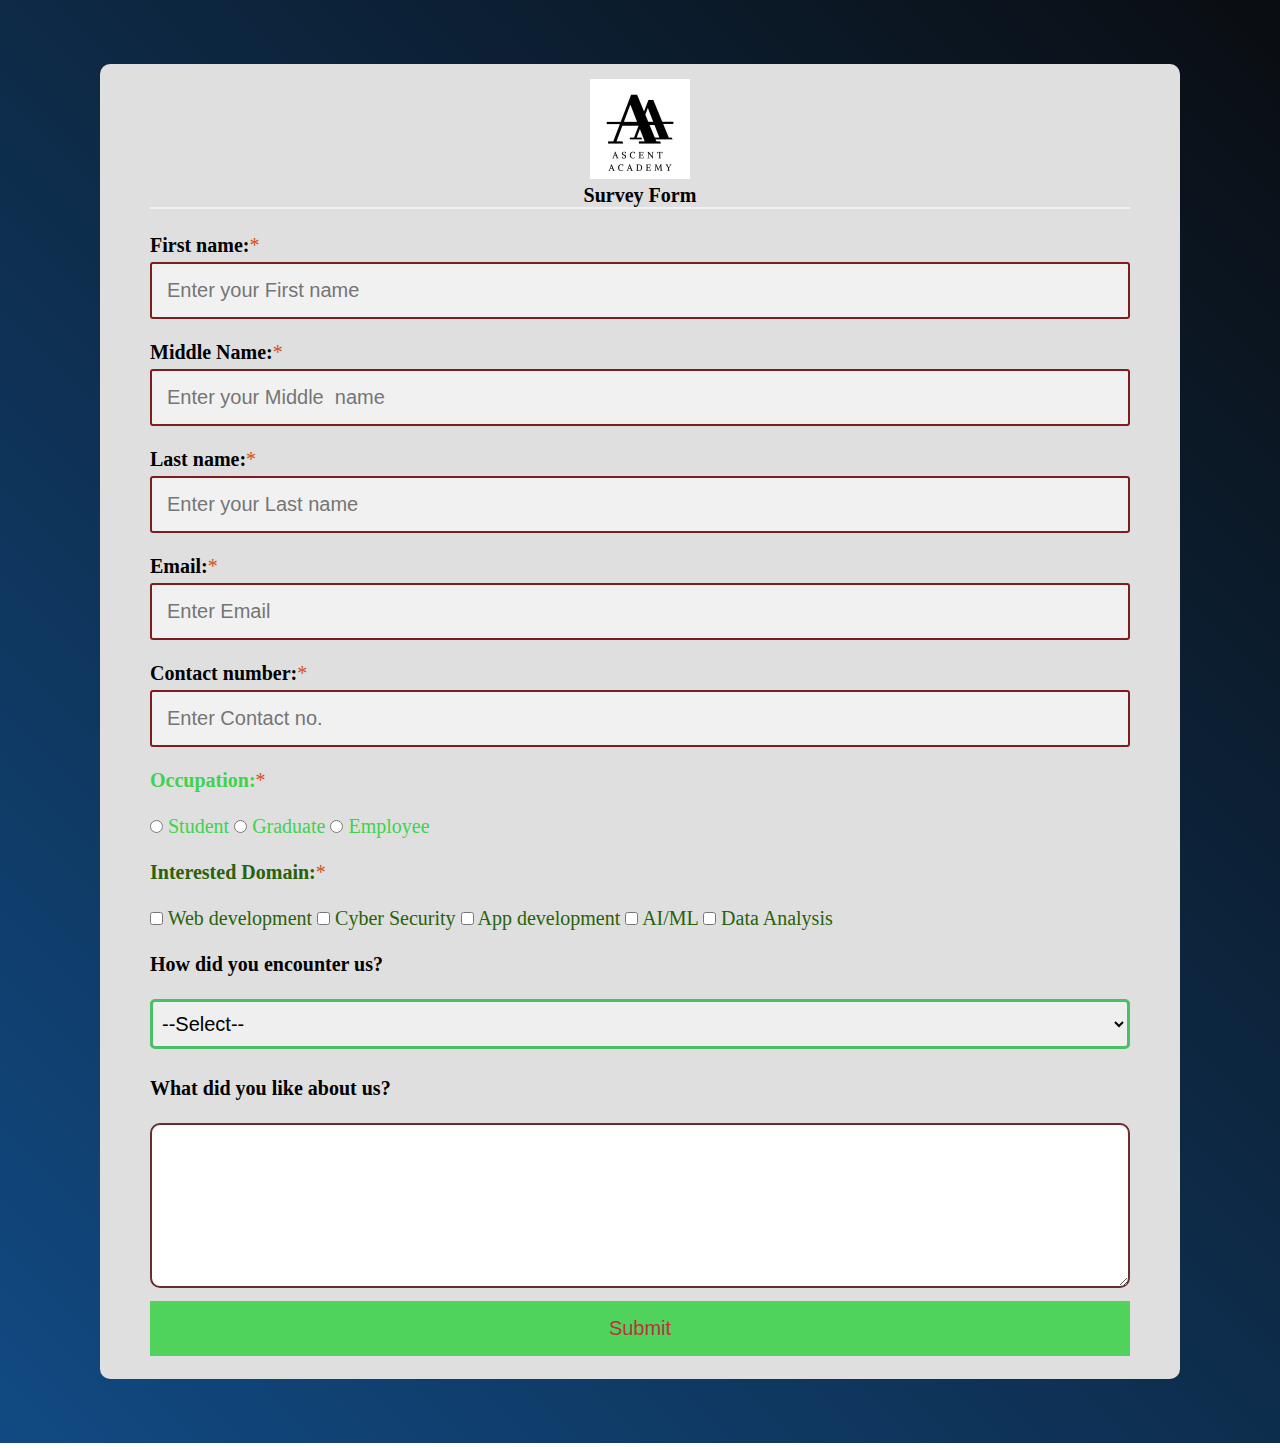
==== index.html @ 4d1ca315 "Add files via upload" ====
<!DOCTYPE html>
<html lang="en">

<head>
    <meta charset="UTF-8">
    <meta http-equiv="X-UA-Compatible" content="IE=edge">
    <meta name="viewport" content="width=device-width, initial-scale=1.0">
    <title>Survey Form</title>
    <link rel="stylesheet" href="survey.css">
    <script src="survey.js"></script>
</head>

<body>
    <form name="myForm" onsubmit="return validateForm()" action="tqs.html">
        <div class="container">
            <p align="center">
                <img src="logo.jfif"
                    alt="AA Logo" width="100px">
            <h1 align="center">Survey Form</h1>
            </p>
            <hr />
            <label for="fname"><b>First name:</b><span class="star">*</span></label>
            <input type="text" name="fname" id="name" placeholder="Enter your First name">
            <label for="fname"><b>Middle Name:</b><span class="star">*</span></label>
            <input type="text" name="fname" id="name" placeholder="Enter your Middle  name">
            <label for="lname"><b>Last name:</b><span class="star">*</span></label>
            <input type="text" name="lname" id="name" placeholder="Enter your Last name">
            <label for="email"><b>Email:</b><span class="star">*</span></label>
            <input type="text" name="email" id="email" placeholder="Enter Email">
            <label for="phone"><b>Contact number:</b><span class="star">*</span></label>
            <input type="tel" name="phone" id="phone" placeholder="Enter Contact no.">
            <div class="occ" >
                <label for="occupation"><b>Occupation:</b><span class="star">*</span></label>
                <br><br>
                <input type="radio" name="occupation" value="student"> Student
                <input type="radio" name="occupation" value="graduate"> Graduate
                <input type="radio" name="occupation" value="employee"> Employee
            </div>
            <br>
            <div class="domain">
                <label for="domain"><b>Interested Domain:</b><span class="star">*</span></label>
                <br><br>
                <input type="checkbox" name="domain" value="student"> Web development
                <input type="checkbox" name="domain" value="student"> Cyber Security
                <input type="checkbox" name="domain" value="student"> App development
                <input type="checkbox" name="domain" value="student"> AI/ML
                <input type="checkbox" name="domain" value="student"> Data Analysis
            </div>
            <br>
            <label for="info"><b>How did you encounter us?</b></label>
            <br><br>
            <select id="info" name="info" class="dropdown">
                <option value="0">--Select--</option>
                <option value="1">LinkedIn</option>
                <option value="2">Whatsapp</option>
                <option value="3">Instagram</option>
                <option value="4">Facebook</option>
                <option value="5">Github</option>
                <option value="6">Other</option>
            </select>
            <br><br>
            <div>
                <label for="feedback"><b>What did you like about us?</b></label>
                <br><br>
                <textarea name="textarea" id="4" cols="10" rows="7"></textarea>
            </div>
            
            <button type="submit" class="signup">Submit</button>
        </div>
    </form>
</body>
</html>
---- survey.css ----
* {
    box-sizing: border-box;
    margin: 0;
    padding: 0;
    font-size: 20px;
}

body {
    background: linear-gradient(45deg,rgb(17, 74, 131),rgb(10, 13, 17));
}
.domain{
    color:rgb(41, 98, 10);
}
.occ{
    color: #40d24e;
}

.container {
    padding: 15px 50px;
    border-radius: 10px;
    margin: 05% 100px;
    background-color: rgb(223, 223, 223);
}

input[type="text"],
input[type="tel"],
#city {
    width: 100%;
    padding: 15px;
    margin: 5px 0 22px 0;
    display: inline-block;
    border: 2px solid rgb(126, 29, 29);
    border-radius: 3px;
    background: #f1f1f1;
}

textarea {
    border-radius: 10px;
    border: 2px solid rgb(106, 45, 45);
    width: 100%;
}

.dropdown {
    padding: 10px 5px;
    border: 3px solid rgb(76, 190, 101);
    border-radius: 5px;
    margin-bottom: 5px;
    width: 100%;
}


input[type="text"]:focus,
input[type="tel"]:focus {
    background-color: #ddd;
    outline: none;
    border: 2px solid black;
    border-radius: 3px;
}

hr {
    border: 1px solid #f1f1f1;
    margin-bottom: 25px;
}

.signup {
    background-color: #40d24e;
    color: rgb(184, 33, 43);
    padding: 16px 20px;
    margin: 8px 0;
    border: none;
    cursor: pointer;
    width: 100%;
    opacity: 0.9;
}

.signup:hover {
    background-color: #d15014;
}
.star {
    color: rgb(211, 80, 23);
}
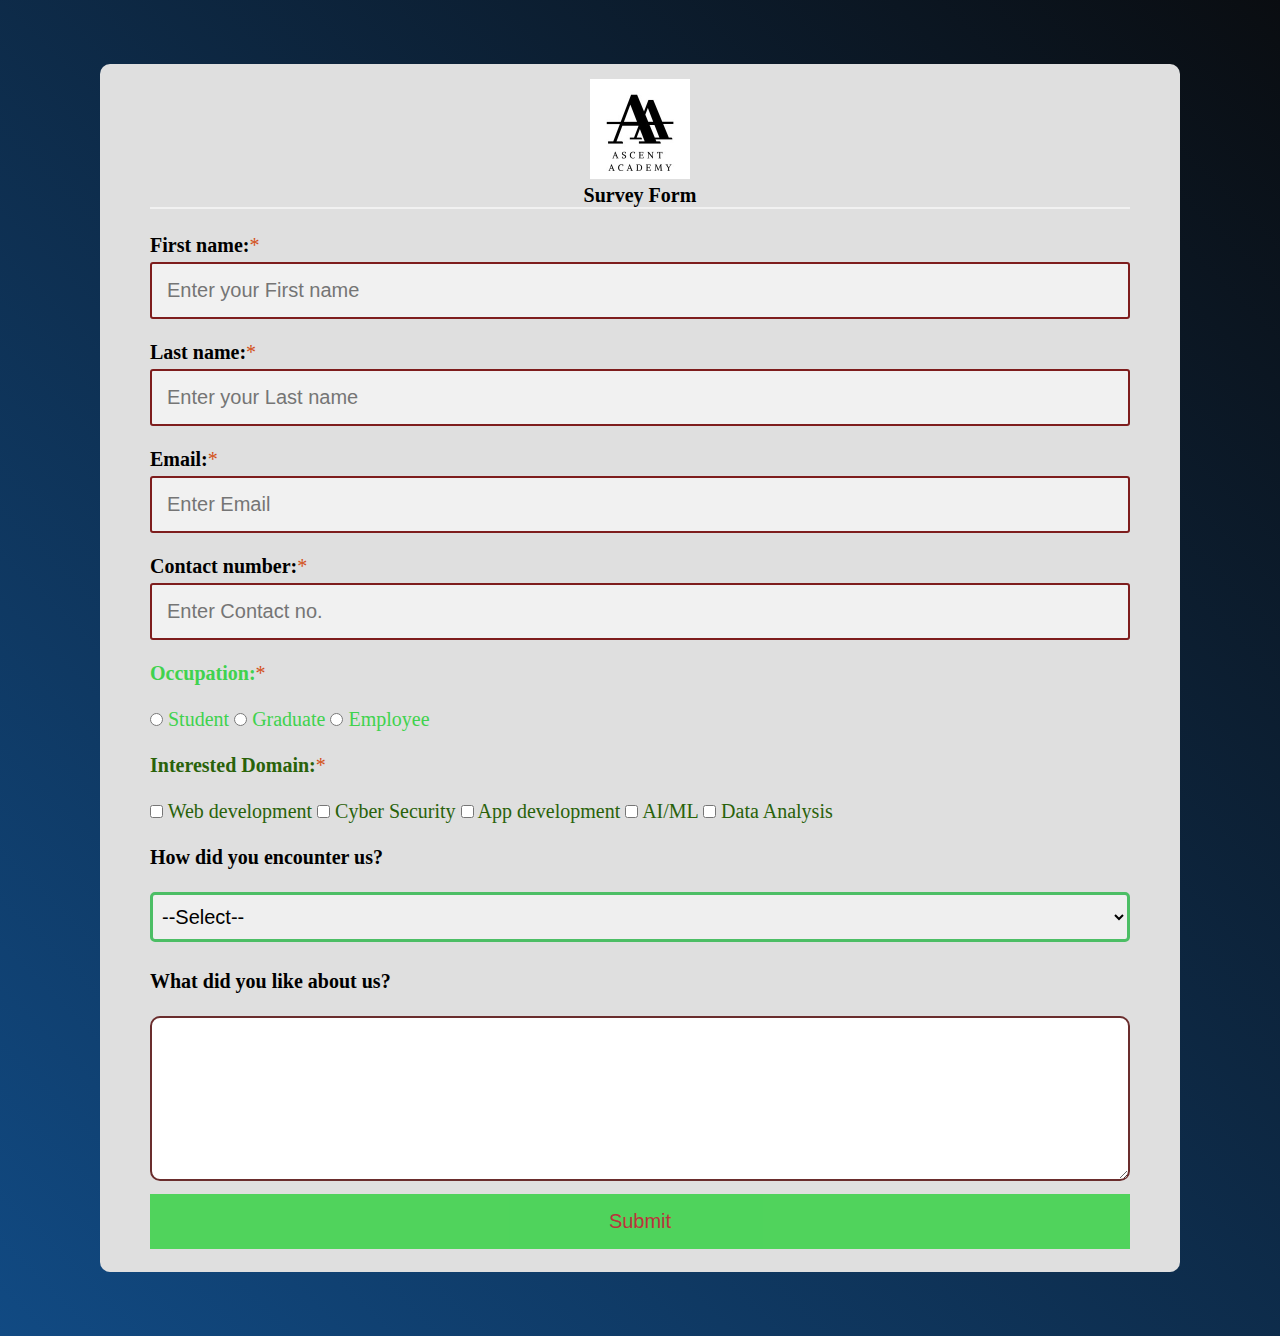
==== commit f08d6b73: "Add files via upload" ====
--- a/index.html
+++ b/index.html
@@ -21,8 +21,7 @@
             <hr />
             <label for="fname"><b>First name:</b><span class="star">*</span></label>
             <input type="text" name="fname" id="name" placeholder="Enter your First name">
-            <label for="fname"><b>Middle Name:</b><span class="star">*</span></label>
-            <input type="text" name="fname" id="name" placeholder="Enter your Middle  name">
+   
             <label for="lname"><b>Last name:</b><span class="star">*</span></label>
             <input type="text" name="lname" id="name" placeholder="Enter your Last name">
             <label for="email"><b>Email:</b><span class="star">*</span></label>
